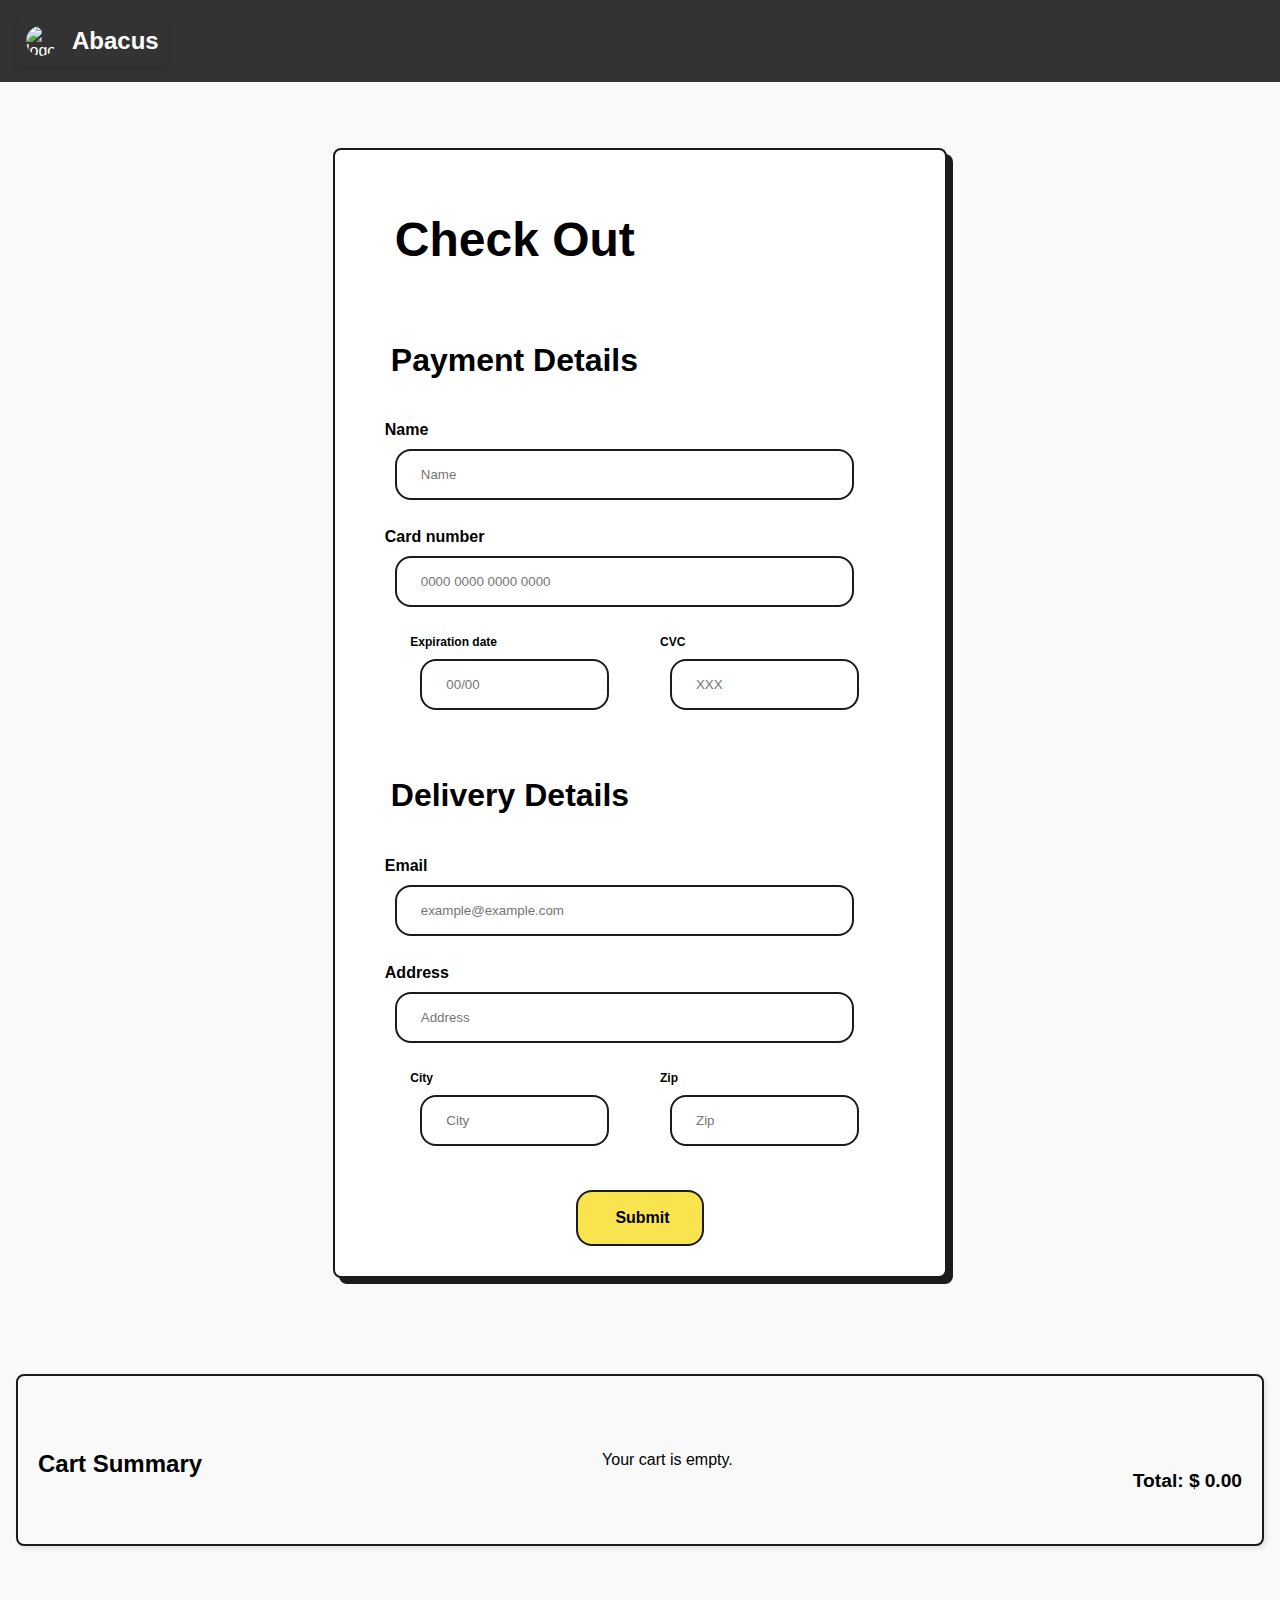
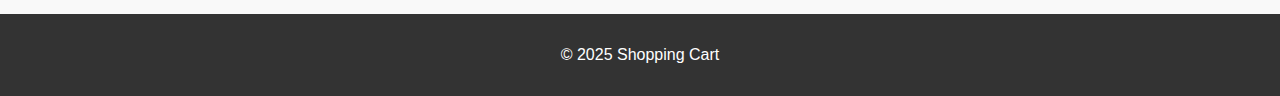
==== checkout.html @ 005925f1 "add all" ====
<!DOCTYPE html>
<html lang="en">
  <head>
    <meta charset="UTF-8" />
    <meta name="viewport" content="width=device-width, initial-scale=1.0" />
    <title>Abacus | Checkout</title>
    <link
      rel="icon"
      href="https://res.cloudinary.com/djpr2twut/image/upload/v1736150806/zlqgc7ibdb4cvgqmy5xf.jpg"
    />
    <link rel="stylesheet" href="styles.css" />
  </head>
  <body>
    <header>
      <div class="logoContainer">
        <a href="index.html">
          <img
            src="https://res.cloudinary.com/djpr2twut/image/upload/v1736150806/zlqgc7ibdb4cvgqmy5xf.jpg"
            alt="logo"
          />
          <h1>Abacus</h1>
        </a>
      </div>
    </header>

    <main>
      <div class="main-container">
        <div class="container">
          <div class="heading">
            <h1>Check Out</h1>
          </div>

          <div>
            <div>
              <h4>Payment Details</h4>
            </div>

            <label for="name">Name</label>
            <input type="text" id="name" name="name" placeholder="Name" />
            <br />
            <label for="card">Card number</label>
            <input
              type="text"
              minlength="16"
              maxlength="16"
              id="card"
              name="card"
              placeholder="0000 0000 0000 0000"
            />
            <br />
            <div class="exp-cvc">
              <div class="expiration">
                <label for="expiry">Expiration date</label>
                <input
                  class="inputCard"
                  name="expiry"
                  id="expiry"
                  type="text"
                  required
                  placeholder="00/00"
                />
                <br />
              </div>
              <div class="security">
                <label for="cvc">CVC</label>
                <input
                  type="text"
                  minlength="3"
                  maxlength="4"
                  id="cvc"
                  name="cvc"
                  placeholder="XXX"
                />
                <br />
              </div>
            </div>
          </div>
          <div>
            <div>
              <h4>Delivery Details</h4>
            </div>

            <label for="email">Email</label>
            <input
              type="email"
              id="email"
              name="email"
              placeholder="example@example.com"
            />
            <br />
            <label for="card">Address</label>
            <input
              type="text"
              id="Address"
              name="Address"
              placeholder="Address"
            />
            <br />
            <div class="exp-cvc">
              <div class="expiration">
                <label for="expiry">City</label>
                <input
                  class="inputCard"
                  name="City"
                  id="expiry"
                  type="text"
                  required
                  placeholder="City"
                />
                <br />
              </div>
              <div class="security">
                <label for="Zip">Zip</label>
                <input type="text" id="cvc" name="Zip" placeholder="Zip" />
                <br />
              </div>
            </div>
          </div>
          <div class="btn">
            <span id="submit">Submit</span>
          </div>
        </div>
      </div>
      <div class="cart-summary">
        <h2>Cart Summary</h2>
        <ul id="cart-items"></ul>
        <div class="total">
          <strong>Total:</strong> $<span id="total-price">0.00</span>
        </div>
      </div>
    </main>

    <footer>
      <p>&copy; 2025 Shopping Cart</p>
    </footer>

    <script src="checkout.js"></script>
  </body>
</html>
---- styles.css ----
html,
body {
  height: 100%;
  margin: 0;
}

body {
  font-family: Arial, sans-serif;
  margin: 0;
  padding: 0;
  box-sizing: border-box;
  background-color: #f9f9f9;
  display: flex;
  flex-direction: column;
  justify-content: space-between;
  min-height: 100vh;
}

header {
  background-color: #333;
  color: white;
  padding: 1rem;
  display: flex;
  justify-content: space-between;
  align-items: center;
}

.logoContainer {
  display: flex;
  align-items: center;
  gap: 10px;
  padding: 10px;
  border-radius: 8px;
  box-shadow: 0 4px 6px rgba(0, 0, 0, 0.1);
  width: max-content;
  cursor: pointer;
}

.logoContainer a {
  text-decoration: none;
  color: inherit;
  display: flex;
  align-items: center;
}

.logoContainer img {
  width: 30px;
  height: 30px;
  object-fit: cover;
  border-radius: 50%;
}

.logoContainer h1 {
  margin: 0;
  font-size: 1.5rem;
  font-family: "Arial", sans-serif;
  padding-left: 1rem;
}

header h1 {
  margin: 0;
}

.cart-info {
  font-size: 1rem;
}

main {
  padding: 1rem;
}

.product-list {
  display: grid;
  grid-template-columns: repeat(auto-fit, minmax(200px, 1fr));
  gap: 3rem;
  margin-bottom: 3rem;
}

.product {
  background-color: white;
  border: 1px solid #ddd;
  border-radius: 5px;
  padding: 1rem;
  text-align: center;
  box-shadow: 0 2px 5px rgba(0, 0, 0, 0.1);
  display: flex;
  flex-direction: column;
  justify-content: space-between;
  height: auto;
  margin-bottom: 1rem;
}

.product img {
  width: 100%;
  height: 200px;
  object-fit: scale-down;
  border-radius: 5px;
  margin-bottom: 1rem;
}

.product h3 {
  font-size: 1.2rem;
  margin: 0.5rem 0;
}

.product p {
  font-size: 0.9rem;
  color: #555;
}

.product .price {
  font-weight: bold;
  margin: 0.5rem 0;
}

.product button {
  background-color: #28a745;
  color: white;
  border: none;
  padding: 0.5rem 1rem;
  border-radius: 5px;
  cursor: pointer;
  transition: background-color 0.3s;
  margin-top: auto;
}

.product button:hover {
  background-color: #218838;
}

#view-cart {
  display: flex;
  align-items: center;
  background-color: rgba(248, 248, 248, 0.7);
  padding: 8px 12px;
  border-radius: 16px;
  cursor: pointer;
  transition: background-color 0.3s ease, border 0.3s ease;
  font-size: 14px;
  font-weight: 600;
  color: #333;
  border: none;
}

#view-cart:hover {
  background-color: rgba(248, 248, 248, 0.9);
}

#view-cart svg {
  fill: #18cef6;
  width: 50px;
  height: 40px;
  margin-right: 10px;
}

#view-cart span {
  color: #333;
}

#cart-count {
  font-weight: bold;
  color: #fff;
  background-color: red;
  padding: 2px 6px;
  border-radius: 50%;
  font-size: 12px;
  margin-left: 5px;
}

.cart {
  margin-top: 2rem;
}

footer {
  text-align: center;
  padding: 1rem;
  background-color: #333;
  color: white;
  margin-top: 2rem;
  flex-shrink: 0;
}

/* __________________________ Cart Page ________________________ */
.cart-info {
  display: flex;
  align-items: center;
  justify-content: center;
  padding: 2px;
}

.cart.hidden {
  display: none;
}

.cart h2 {
  font-size: 1.5rem;
  margin-bottom: 1rem;
}

.cart-items {
  border: 1px solid #ddd;
  border-radius: 5px;
  padding: 1rem;
  background-color: white;
}

.cart-item {
  display: flex;
  justify-content: space-between;
  align-items: center;
  border-bottom: 1px solid #ddd;
  padding: 0.5rem 0;
}

.cart-item:last-child {
  border-bottom: none;
}

.cart-item img {
  max-width: 50px;
  height: auto;
  border-radius: 5px;
}

.cart-item-details {
  flex: 1;
  margin-left: 1rem;
}

.cart-item-details h4 {
  margin: 0;
  font-size: 1rem;
}

.cart-item-details p {
  margin: 0.2rem 0;
  color: #555;
}

.cart-summary {
  margin-top: 1rem;
  display: flex;
  justify-content: space-between;
  align-items: center;
}

.total {
  font-size: 1.2rem;
  font-weight: bold;
  padding-top: 4rem;
  margin-bottom: 2rem;
}

#clear-cart {
  background-color: #dc3545;
  color: white;
  border: none;
  padding: 0.5rem 1rem;
  border-radius: 5px;
  cursor: pointer;
  transition: background-color 0.3s;
  margin-right: 1rem;
}

#clear-cart:hover {
  background-color: #c82333;
}

#checkout {
  background-color: #2596be;
  color: white;
  border: none;
  padding: 0.5rem 1rem;
  border-radius: 5px;
  cursor: pointer;
  transition: background-color 0.3s;
}

#checkout:hover {
  background-color: #097ca6;
}

/* __________________________ Check out Page________________________ */

.main-container {
  margin: 0;
  padding: 0;
  display: flex;
  justify-content: center;
  align-items: center;
}

.container {
  display: flex;
  flex-direction: column;
  align-items: flex-start;
  padding-left: 50px;
  padding-right: 50px;
  padding-top: 30px;
  padding-bottom: 30px;

  margin-top: 50px;
  margin-bottom: 80px;

  position: relative;
  width: 48vw;
  height: auto;

  border-radius: 16px;
  background-color: white;

  border: 2px solid #1b1b1b;
  box-sizing: border-box;
  box-shadow: 6px 6px 0px #1b1b1b;
  border-radius: 8px;
}

.heading {
  display: flex;
  flex-direction: row;
  align-items: center;
}

#exit {
  align-self: flex-end;
}

h1 {
  margin-left: 10px;
  font-size: 3rem;
  font-weight: 600;
}

h4 {
  margin-left: 6px;
  font-size: 2rem;
  font-weight: 600;
}

label {
  font-weight: 600;
}

input {
  display: flex;
  flex-direction: row;
  align-items: flex-start;
  margin: 10px;
  padding: 16px 24px;
  width: 90%;
  height: 15%;
  left: 1048px;
  top: 16px;
  background: #ffffff;
  border: 2px solid #1b1b1b;
  box-sizing: border-box;
  border-radius: 16px;
  transition: 0.2s;
}

textarea:focus,
input:focus {
  outline: none;
  background: #f9e450;
  border: 3px solid #1b1b1b;
  border-radius: 16px;
}

.exp-cvc {
  justify-self: center;
  display: flex;
  justify-content: center;
  align-items: center;
  width: 90%;
}

.expiration {
  font-size: 0.75rem;
  width: 50%;
  margin-right: 20px;
}

.security {
  font-size: 0.75rem;
  width: 50%;
  margin-left: 20px;
}

span {
  padding-left: 5px;
  cursor: pointer;
}

.btn {
  background-color: #f9e450;
  border: 2px solid #1b1b1b;
  box-sizing: border-box;
  border-radius: 16px;
  padding: 16px 32px;
  text-align: center;
  font-weight: 800;
  margin-top: 20px;

  width: auto;
  height: 56px;

  display: flex;
  justify-content: center;
  align-items: center;
  cursor: pointer;
  transition: 0.16s ease-out;
  margin-left: auto;
  margin-right: auto;
}

.btn:hover {
  background: #ffbb38;
  border: 4px solid #1b1b1b;
  box-sizing: border-box;
  box-shadow: 0px 0px 0px 4px #c1bffa;
  border-radius: 16px;
}

#exit {
  cursor: pointer;
}

.cart-summary {
  margin-bottom: 20px;
  padding: 20px;
  border: 2px solid #1b1b1b;
  border-radius: 8px;
  background-color: #f9f9f9;
  box-shadow: 2px 2px 5px rgba(0, 0, 0, 0.1);
}

.cart-summary h2 {
  margin-bottom: 10px;
  font-size: 1.5rem;
  font-weight: 700;
}

.cart-summary ul {
  list-style-type: none;
  padding: 0;
}

.cart-summary .cart-item {
  display: flex;
  justify-content: space-between;
  padding: 5px 0;
  border-bottom: 1px solid #ddd;
}

.cart-summary .cart-item:last-child {
  border-bottom: none;
}

.cart-summary .total {
  margin-top: 10px;
  font-size: 1.2rem;
  font-weight: bold;
  text-align: right;
}

/* __________________________ Responsive Styles __________________________ */
@media (max-width: 1199px) {
  .product-list {
    grid-template-columns: repeat(auto-fit, minmax(150px, 1fr));
    gap: 2rem;
  }

  .container {
    width: 60vw;
  }
}

@media (max-width: 767px) {
  header {
    flex-direction: column;
    text-align: center;
  }

  .logoContainer h1 {
    font-size: 1.2rem;
  }

  .product-list {
    grid-template-columns: 1fr;
    gap: 1rem;
  }

  .container {
    width: 90%;
    margin: 0 auto;
  }
}

@media (max-width: 575px) {
  header {
    font-size: 0.9rem;
    padding: 0.5rem;
  }

  .logoContainer img {
    width: 25px;
    height: 25px;
  }

  .btn {
    width: 100%;
    padding: 10px;
  }

  .cart-summary {
    padding: 0.8rem;
    font-size: 0.9rem;
  }
}
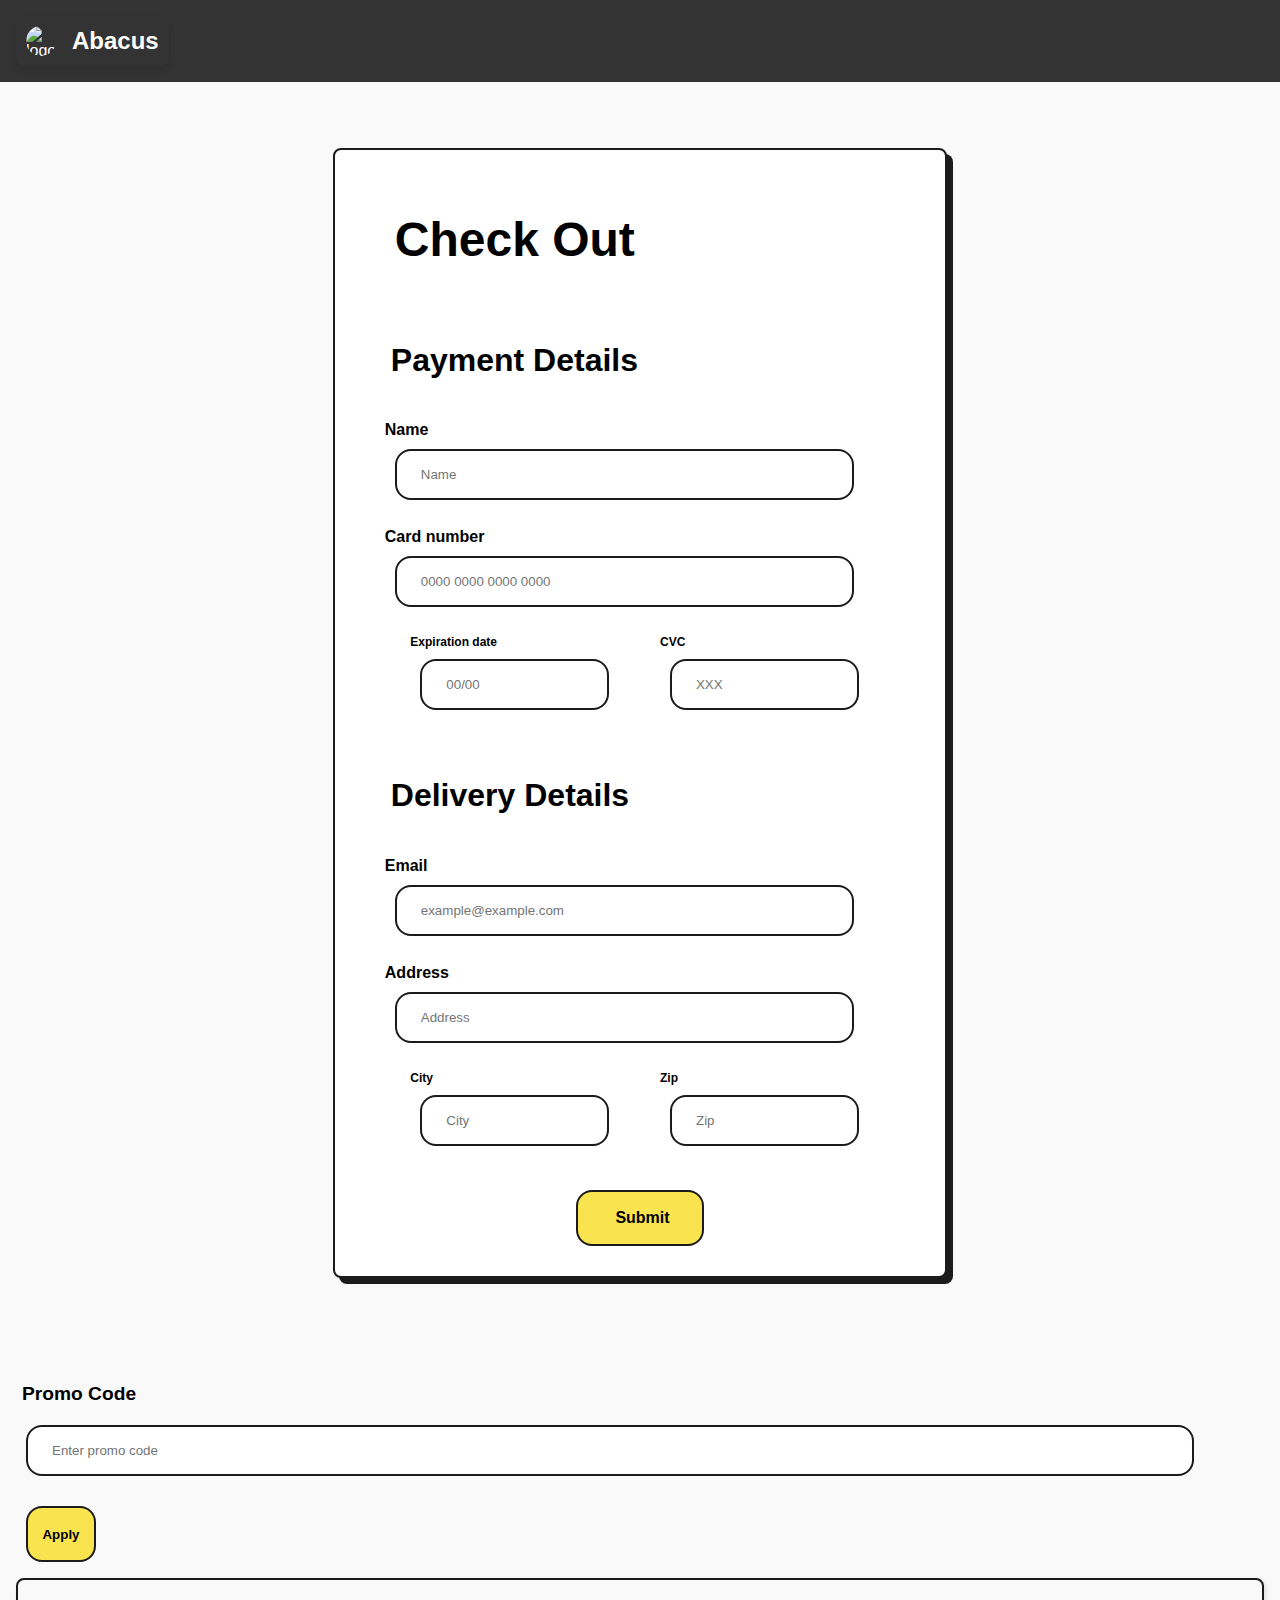
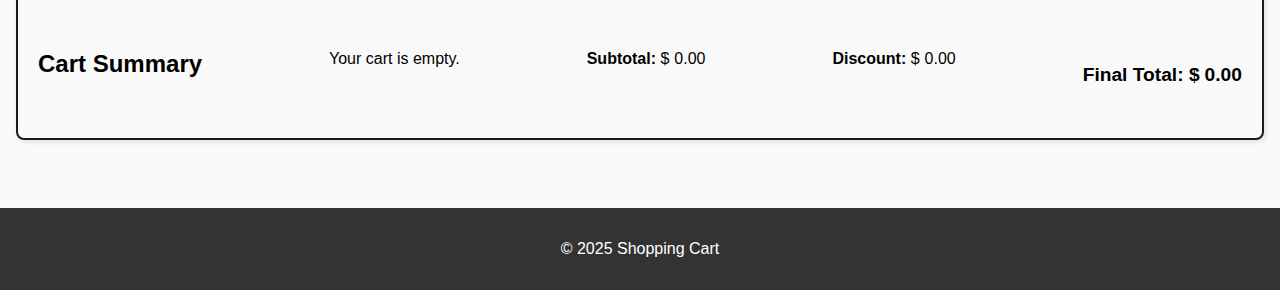
==== commit 1d9edf35: "promo code" ====
--- a/checkout.html
+++ b/checkout.html
@@ -121,11 +121,25 @@
           </div>
         </div>
       </div>
+      <div class="promo-code-section">
+        <h4>Promo Code</h4>
+        <div class="promo-code-input">
+          <input type="text" id="promo-code" placeholder="Enter promo code" />
+        <button class="btn" id="apply-promo">Apply</button>
+        </div>
+        <p id="promo-message"></p>
+      </div>
       <div class="cart-summary">
         <h2>Cart Summary</h2>
         <ul id="cart-items"></ul>
+        <div class="subtotal">
+          <strong>Subtotal:</strong> $<span id="subtotal-price">0.00</span>
+        </div>
+        <div class="discount">
+          <strong>Discount:</strong> $<span id="discount-price">0.00</span>
+        </div>
         <div class="total">
-          <strong>Total:</strong> $<span id="total-price">0.00</span>
+          <strong>Final Total:</strong> $<span id="total-price">0.00</span>
         </div>
       </div>
     </main>
--- a/styles.css
+++ b/styles.css
@@ -233,8 +233,15 @@
 }
 
 .cart-item-details p {
-  margin: 0.2rem 0;
   color: #555;
+  margin: 0.1rem 0;
+}
+
+.cart-item-details input[type="number"] {
+  width: 150px;
+  font-size: 1rem;
+  padding: 1rem;
+  margin-left: 0.5rem;
 }
 
 .cart-summary {
@@ -457,10 +464,44 @@
 }
 
 .cart-summary .total {
-  margin-top: 10px;
   font-size: 1.2rem;
   font-weight: bold;
   text-align: right;
+}
+
+.exp-cvc {
+  display: flex;
+  justify-content: space-between;
+}
+
+.exp-cvc .expiration,
+.exp-cvc .security {
+  width: 48%;
+}
+
+/* Promo Code Section */
+.promo-code-section {
+  margin-top: 20px;
+}
+
+.promo-code-section h4 {
+  font-size: 1.2rem;
+  margin-bottom: 10px;
+}
+
+.promo-code-section input {
+  width: calc(100% - 80px);
+  display: inline-block;
+}
+
+.promo-code-section button {
+  width: 70px;
+  margin-left: 10px;
+}
+
+#promo-message {
+  margin-top: 10px;
+  font-size: 0.9rem;
 }
 
 /* __________________________ Responsive Styles __________________________ */
